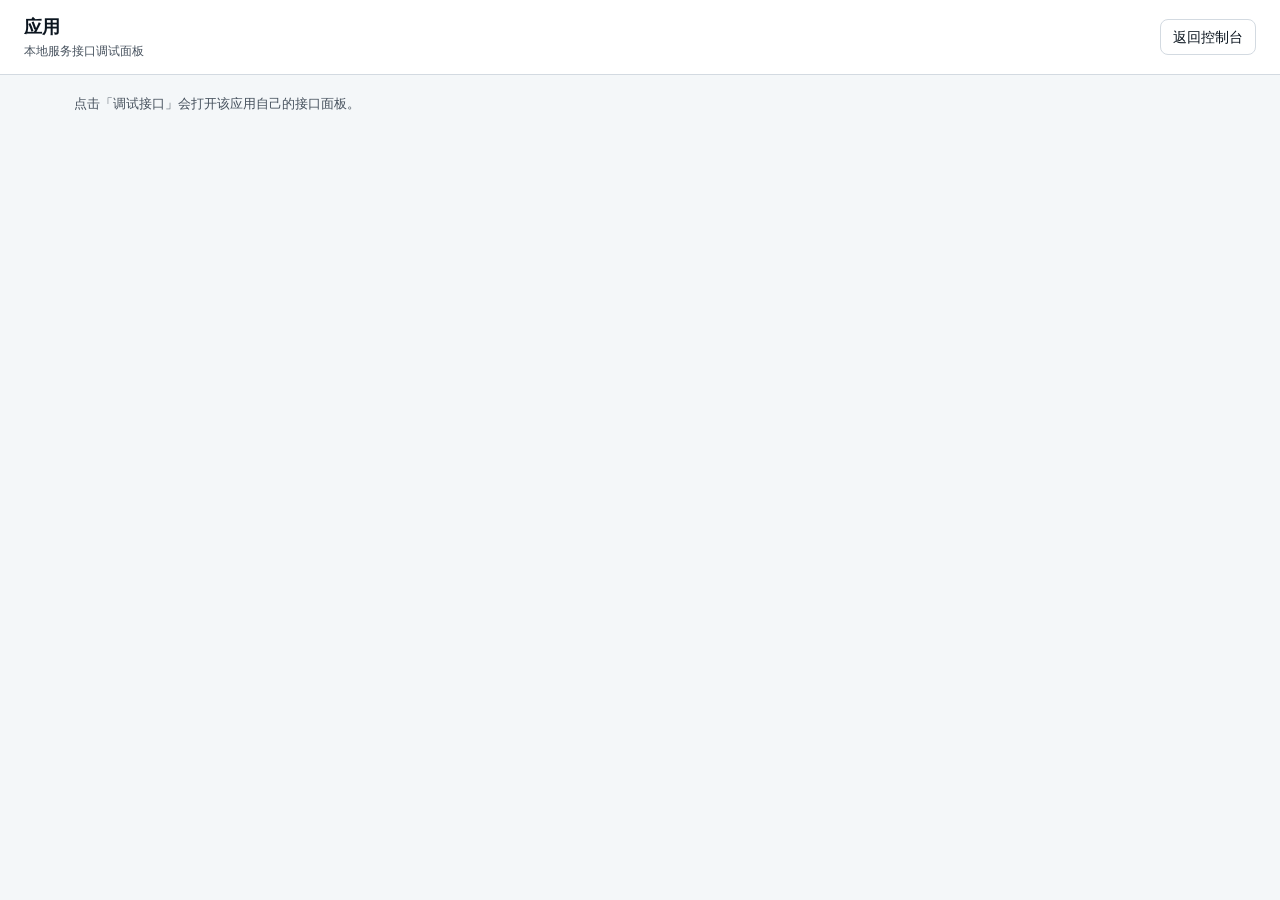
==== resource/templates/apps.html @ 39eb24e7 "first commit" ====
<!DOCTYPE html>
<html lang="zh-CN">
<head>
  <meta charset="UTF-8">
  <meta name="viewport" content="width=device-width, initial-scale=1.0">
  <title>应用 · YYB Go</title>
  <link rel="stylesheet" href="/static/css/console.css">
  <style>
    :root {
      color-scheme: light;
      --bg: oklch(1 0 0);
      --bg-soft: oklch(0.974 0.004 250);
      --surface: oklch(0.986 0.004 250);
      --surface-strong: oklch(0.948 0.009 250);
      --ink: oklch(0.19 0.025 252);
      --muted: oklch(0.43 0.025 252);
      --faint: oklch(0.58 0.018 252);
      --line: oklch(0.885 0.012 250);
      --primary: oklch(0.54 0.205 3);
      --primary-hover: oklch(0.48 0.195 3);
      --success: oklch(0.55 0.135 145);
      --danger: oklch(0.55 0.18 25);
      --code-bg: oklch(0.16 0.022 252);
      --code-ink: oklch(0.96 0.006 250);
      --radius: 8px;
    }

    * { box-sizing: border-box; }

    body {
      margin: 0;
      min-height: 100vh;
      background: var(--bg-soft);
      color: var(--ink);
      font-family: ui-sans-serif, system-ui, -apple-system, "Segoe UI", "Microsoft YaHei", sans-serif;
      font-size: 14px;
      line-height: 1.45;
    }

    button, input, select, textarea { font: inherit; }
    button { cursor: pointer; }

    .topbar {
      display: flex;
      align-items: center;
      justify-content: space-between;
      gap: 18px;
      padding: 14px 24px;
      background: var(--bg);
      border-bottom: 1px solid var(--line);
    }

    .brand-title { margin: 0; font-size: 18px; font-weight: 760; }
    .brand-subtitle { margin-top: 3px; color: var(--muted); font-size: 12px; }
    .top-actions, .inline-actions { display: flex; align-items: center; gap: 8px; flex-wrap: wrap; }

    .btn {
      min-height: 34px;
      border: 1px solid var(--line);
      border-radius: var(--radius);
      padding: 7px 12px;
      display: inline-flex;
      align-items: center;
      justify-content: center;
      gap: 6px;
      background: var(--bg);
      color: var(--ink);
      text-decoration: none;
      transition: background 160ms ease;
    }

    .btn:hover { background: var(--surface-strong); }
    .btn.primary { background: var(--primary); border-color: var(--primary); color: oklch(1 0 0); }
    .btn.primary:hover { background: var(--primary-hover); }
    .btn:disabled { opacity: 0.55; cursor: not-allowed; }
    .btn:focus-visible, .input:focus-visible, .select:focus-visible, .route:focus-visible {
      outline: 3px solid oklch(0.82 0.08 190);
      outline-offset: 2px;
    }

    .shell { width: min(1180px, 100%); margin: 0 auto; padding: 20px 24px 32px; display: grid; gap: 14px; }
    .page-lead { color: var(--muted); font-size: 13px; margin: 0 0 2px; }

    .app-card {
      background: var(--bg);
      border: 1px solid var(--line);
      border-radius: var(--radius);
      padding: 16px;
      display: grid;
      grid-template-columns: minmax(0, 1fr) auto;
      gap: 14px;
      align-items: start;
    }

    .app-name { margin: 0; font-size: 15px; font-weight: 720; display: flex; align-items: center; gap: 8px; }
    .app-desc { margin: 4px 0 10px; color: var(--muted); font-size: 12.5px; }
    .app-meta { display: grid; gap: 8px; max-width: 620px; }
    .app-actions { display: grid; gap: 8px; justify-items: stretch; min-width: 168px; }

    .chip {
      min-height: 26px;
      display: inline-flex;
      align-items: center;
      gap: 6px;
      padding: 3px 9px;
      border: 1px solid var(--line);
      border-radius: 999px;
      background: var(--surface);
      color: var(--muted);
      font-size: 12px;
    }

    .chip strong { color: var(--ink); font-weight: 700; }
    .chip.ok { border-color: oklch(0.82 0.07 145); color: var(--success); }
    .chip.bad { border-color: oklch(0.82 0.07 25); color: var(--danger); }

    .field { display: grid; gap: 5px; min-width: 0; }
    .field label { color: var(--muted); font-size: 12px; }

    .input, .select, .textarea {
      width: 100%;
      min-height: 34px;
      padding: 7px 10px;
      border: 1px solid var(--line);
      border-radius: var(--radius);
      background: var(--bg);
      color: var(--ink);
    }

    .input.mono, .textarea { font-family: ui-monospace, SFMono-Regular, Menlo, Consolas, monospace; font-size: 12.5px; }
    .textarea { min-height: 116px; resize: vertical; }
    .hidden { display: none !important; }

    /* ---- 调试面板 ---- */
    .scrim {
      position: fixed;
      inset: 0;
      z-index: 60;
      background: oklch(0.19 0.025 252 / 0.42);
    }

    .drawer {
      position: fixed;
      inset: 0 0 0 auto;
      z-index: 61;
      width: min(1180px, 100%);
      background: var(--bg-soft);
      border-left: 1px solid var(--line);
      display: grid;
      grid-template-rows: auto minmax(0, 1fr);
    }

    .drawer-head {
      display: flex;
      align-items: center;
      justify-content: space-between;
      gap: 14px;
      padding: 12px 16px;
      background: var(--bg);
      border-bottom: 1px solid var(--line);
      flex-wrap: wrap;
    }

    .drawer-title { margin: 0; font-size: 15px; font-weight: 720; }
    .drawer-sub { margin-top: 2px; color: var(--muted); font-size: 12px; font-family: ui-monospace, Menlo, Consolas, monospace; }

    .drawer-body {
      display: grid;
      grid-template-columns: 268px minmax(0, 1fr) minmax(0, 1fr);
      gap: 12px;
      padding: 12px 16px 16px;
      min-height: 0;
    }

    .pane {
      background: var(--bg);
      border: 1px solid var(--line);
      border-radius: var(--radius);
      display: grid;
      grid-template-rows: auto minmax(0, 1fr);
      min-height: 0;
      overflow: hidden;
    }

    .pane-head {
      display: flex;
      align-items: center;
      justify-content: space-between;
      gap: 10px;
      padding: 10px 12px;
      border-bottom: 1px solid var(--line);
      background: var(--surface);
    }

    .pane-head h3 { margin: 0; font-size: 13px; font-weight: 700; }
    .pane-head p { margin: 2px 0 0; color: var(--muted); font-size: 12px; }
    .pane-body { padding: 12px; display: grid; gap: 10px; align-content: start; overflow: auto; min-height: 0; }

    .route-group { padding: 9px 6px 3px; color: var(--faint); font-size: 11px; letter-spacing: 0.08em; text-transform: uppercase; }

    .route {
      width: 100%;
      border: 1px solid transparent;
      border-radius: 7px;
      background: none;
      color: inherit;
      text-align: left;
      padding: 6px 7px;
      display: grid;
      gap: 2px;
    }

    .route:hover { background: var(--surface-strong); }
    .route.active { background: var(--surface); border-color: var(--line); }
    .route-line { display: flex; align-items: center; gap: 7px; min-width: 0; }
    .route-path { font-family: ui-monospace, Menlo, Consolas, monospace; font-size: 12px; overflow: hidden; text-overflow: ellipsis; white-space: nowrap; }
    .route-note { color: var(--muted); font-size: 12px; }

    .verb {
      flex: none;
      min-width: 46px;
      padding: 1px 5px;
      border-radius: 4px;
      background: var(--surface-strong);
      color: var(--muted);
      font-size: 10px;
      font-weight: 800;
      text-align: center;
    }

    .verb.get { background: oklch(0.94 0.027 190); color: oklch(0.4 0.11 190); }
    .verb.post { background: oklch(0.94 0.035 145); color: oklch(0.42 0.12 145); }
    .verb.delete { background: oklch(0.955 0.032 25); color: oklch(0.47 0.16 25); }

    .request-line { display: grid; grid-template-columns: 104px minmax(0, 1fr); gap: 8px; }
    .params { display: grid; gap: 8px; }
    .meta-row { display: flex; flex-wrap: wrap; gap: 8px; }

    .result-box {
      margin: 0;
      padding: 12px;
      min-height: 200px;
      border-radius: var(--radius);
      background: var(--code-bg);
      color: var(--code-ink);
      font-family: ui-monospace, Menlo, Consolas, monospace;
      font-size: 12.5px;
      white-space: pre-wrap;
      word-break: break-word;
      overflow: auto;
    }

    .result-image { max-width: 100%; border: 1px solid var(--line); border-radius: var(--radius); }
    .headers { margin: 0; color: var(--muted); font-size: 12px; font-family: ui-monospace, Menlo, Consolas, monospace; white-space: pre-wrap; }
    .note { color: var(--faint); font-size: 12px; }

    @media (max-width: 1180px) {
      .drawer-body { grid-template-columns: 240px minmax(0, 1fr); }
      .drawer-body .result-pane { grid-column: 1 / -1; }
    }

    @media (max-width: 820px) {
      .app-card { grid-template-columns: 1fr; }
      .drawer-body { grid-template-columns: 1fr; overflow: auto; }
      .topbar { flex-direction: column; align-items: flex-start; }
    }
  </style>
</head>
<body>
  <header class="topbar">
    <div>
      <h1 class="brand-title">应用</h1>
      <div class="brand-subtitle">本地服务接口调试面板</div>
    </div>
    <div class="top-actions">
      <a class="btn" href="/">返回控制台</a>
    </div>
  </header>

  <main class="shell">
    <p class="page-lead">点击「调试接口」会打开该应用自己的接口面板。</p>
    <div id="appList"></div>
  </main>

  <div class="scrim hidden" id="scrim"></div>
  <section class="drawer hidden" id="drawer" role="dialog" aria-modal="true" aria-labelledby="drawerTitle">
    <div class="drawer-head">
      <div>
        <h2 class="drawer-title" id="drawerTitle">接口调试</h2>
        <div class="drawer-sub" id="drawerBase">—</div>
      </div>
      <div class="inline-actions">
        <button class="btn" id="copyCurlBtn" type="button">复制 curl</button>
        <button class="btn primary" id="sendBtn" type="button">发送</button>
        <button class="btn" id="closeDrawerBtn" type="button">关闭</button>
      </div>
    </div>

    <div class="drawer-body">
      <section class="pane" aria-label="接口列表">
        <div class="pane-head">
          <div>
            <h3>接口</h3>
            <p id="routeCount">—</p>
          </div>
        </div>
        <div class="pane-body">
          <input class="input" id="routeSearch" type="search" placeholder="搜索路径或说明" autocomplete="off">
          <div id="routeList"></div>
        </div>
      </section>

      <section class="pane" aria-label="请求">
        <div class="pane-head">
          <div>
            <h3>请求</h3>
            <p id="routeNote">选择左侧接口或直接填写路径</p>
          </div>
        </div>
        <div class="pane-body">
          <div class="request-line">
            <div class="field">
              <label for="methodSel">方法</label>
              <select class="select" id="methodSel">
                <option>GET</option>
                <option>POST</option>
                <option>DELETE</option>
                <option>PUT</option>
                <option>PATCH</option>
              </select>
            </div>
            <div class="field">
              <label for="pathInput">路径</label>
              <input class="input mono" id="pathInput" spellcheck="false" autocomplete="off">
            </div>
          </div>

          <div class="params hidden" id="paramsBox"></div>

          <div class="field hidden" id="refPickerGroup">
            <label for="refSel">账号 ref 快捷填充</label>
            <div class="inline-actions">
              <select class="select" id="refSel" style="flex:1;min-width:0"><option value="">未加载</option></select>
              <button class="btn" id="fillRefBtn" type="button">填入</button>
              <button class="btn" id="reloadRefBtn" type="button">刷新</button>
            </div>
          </div>

          <div class="field">
            <label for="bodyInput">请求体 JSON（GET 可留空）</label>
            <textarea class="textarea" id="bodyInput" spellcheck="false"></textarea>
          </div>

          <div class="inline-actions">
            <button class="btn" id="formatBtn" type="button">格式化 JSON</button>
            <button class="btn" id="clearBodyBtn" type="button">清空</button>
          </div>
        </div>
      </section>

      <section class="pane result-pane" aria-label="响应">
        <div class="pane-head">
          <div>
            <h3>响应</h3>
            <p id="resultMeta">等待发送</p>
          </div>
          <button class="btn" id="copyResultBtn" type="button">复制</button>
        </div>
        <div class="pane-body">
          <div class="meta-row">
            <span class="chip">状态 <strong id="statusText">—</strong></span>
            <span class="chip">耗时 <strong id="timeText">—</strong></span>
            <span class="chip">大小 <strong id="sizeText">—</strong></span>
          </div>
          <img class="result-image hidden" id="resultImage" alt="响应图片">
          <pre class="result-box" id="resultBox">发送后这里显示原始响应。</pre>
          <pre class="headers" id="resultHeaders"></pre>
        </div>
      </section>
    </div>
  </section>

  <script src="/static/js/nav.js"></script>
  <script src="/static/js/api-catalog.js"></script>
  <script src="/static/js/apps.js"></script>
</body>
</html>
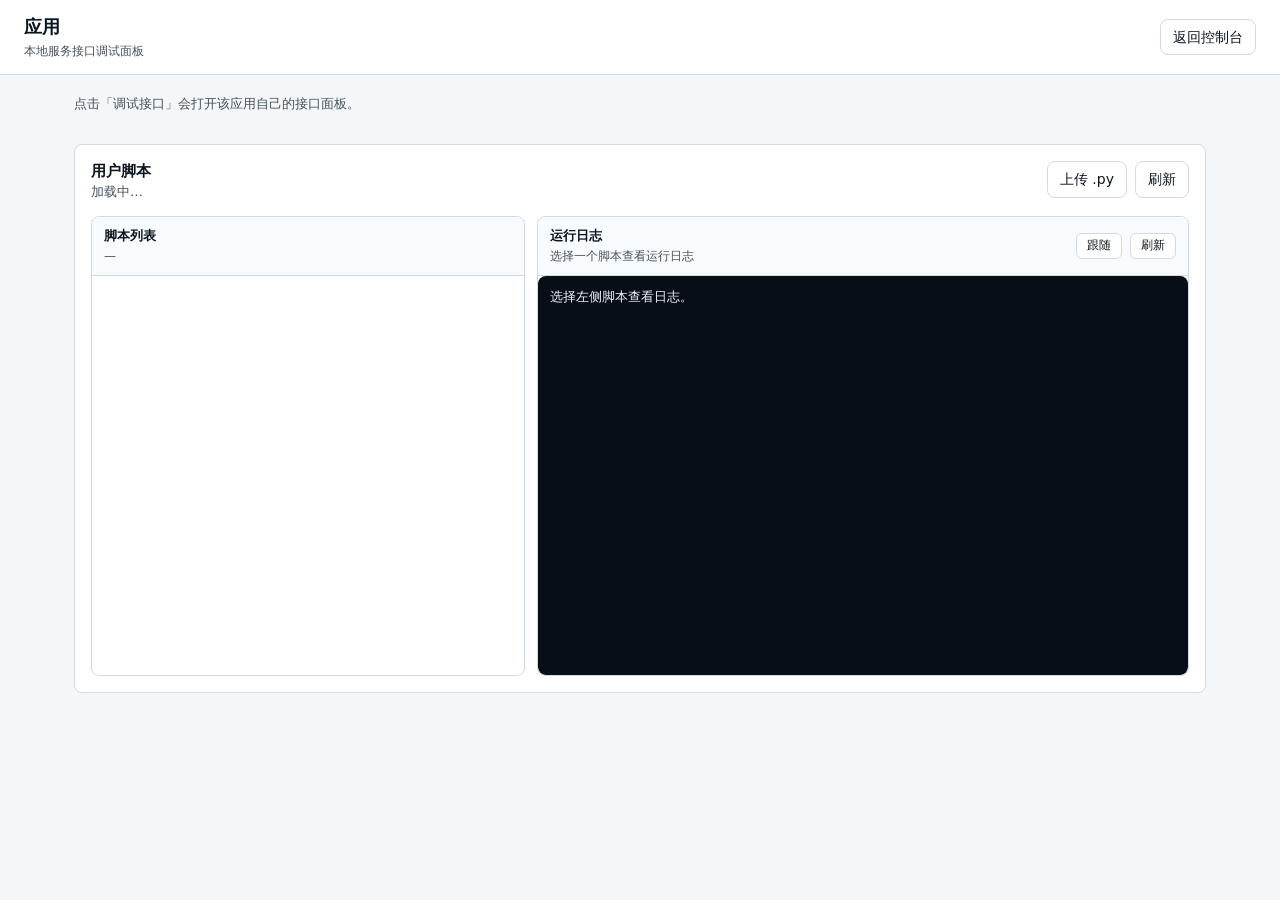
==== commit e7cbf6f8: "功能：添加用户脚本运行器API和SDK 添加用于上传、运行、停止、调度和流式传输日志的端点 用户Python脚本位于data_root/scripts目录下。介绍yyb_sdk.py 脚本助手，忽略本" ====
--- a/resource/templates/apps.html
+++ b/resource/templates/apps.html
@@ -254,6 +254,74 @@
     .headers { margin: 0; color: var(--muted); font-size: 12px; font-family: ui-monospace, Menlo, Consolas, monospace; white-space: pre-wrap; }
     .note { color: var(--faint); font-size: 12px; }
 
+    /* ---- 用户脚本 ---- */
+    .scripts-panel {
+      background: var(--bg);
+      border: 1px solid var(--line);
+      border-radius: var(--radius);
+      padding: 16px;
+      display: grid;
+      gap: 12px;
+    }
+
+    .scripts-head { display: flex; align-items: flex-start; justify-content: space-between; gap: 12px; flex-wrap: wrap; }
+    .scripts-title { margin: 0; font-size: 15px; font-weight: 720; }
+
+    .scripts-grid {
+      display: grid;
+      grid-template-columns: minmax(0, 2fr) minmax(0, 3fr);
+      gap: 12px;
+      height: 460px;
+    }
+
+    .scripts-log-box {
+      margin: 0;
+      min-height: 0;
+      height: 100%;
+      padding: 12px;
+      overflow: auto;
+      white-space: pre-wrap;
+      word-break: break-word;
+    }
+
+    .script-row {
+      display: grid;
+      gap: 6px;
+      padding: 10px 12px;
+      border: 1px solid var(--line);
+      border-radius: var(--radius);
+      cursor: pointer;
+    }
+
+    .script-row:hover { background: var(--surface); }
+    .script-row.selected { border-color: var(--primary); }
+
+    .script-row-head { display: flex; align-items: center; justify-content: space-between; gap: 8px; flex-wrap: wrap; }
+    .script-name { font-family: ui-monospace, Menlo, Consolas, monospace; font-weight: 700; font-size: 13px; }
+    .script-info { color: var(--muted); font-size: 12px; display: grid; gap: 2px; }
+    .script-actions { display: flex; gap: 6px; flex-wrap: wrap; }
+
+    .mini-btn {
+      min-height: 26px;
+      padding: 3px 10px;
+      border: 1px solid var(--line);
+      border-radius: 6px;
+      background: var(--bg);
+      color: var(--ink);
+      font-size: 12px;
+    }
+
+    .mini-btn:hover { background: var(--surface-strong); }
+    .mini-btn.primary { background: var(--primary); border-color: var(--primary); color: oklch(1 0 0); }
+    .mini-btn.primary:hover { background: var(--primary-hover); }
+    .mini-btn:disabled { opacity: 0.55; cursor: not-allowed; }
+    .mini-btn.active { border-color: var(--primary); color: var(--primary); }
+
+    @media (max-width: 900px) {
+      .scripts-grid { grid-template-columns: 1fr; height: auto; }
+      .scripts-log-box { height: 360px; }
+    }
+
     @media (max-width: 1180px) {
       .drawer-body { grid-template-columns: 240px minmax(0, 1fr); }
       .drawer-body .result-pane { grid-column: 1 / -1; }
@@ -280,6 +348,44 @@
   <main class="shell">
     <p class="page-lead">点击「调试接口」会打开该应用自己的接口面板。</p>
     <div id="appList"></div>
+
+    <section class="scripts-panel" aria-label="用户脚本">
+      <div class="scripts-head">
+        <div>
+          <h2 class="scripts-title">用户脚本</h2>
+          <p class="page-lead" id="scriptsMeta">加载中…</p>
+        </div>
+        <div class="inline-actions">
+          <input type="file" id="scriptFileInput" accept=".py" class="hidden">
+          <button class="btn" id="scriptUploadBtn" type="button">上传 .py</button>
+          <button class="btn" id="scriptReloadBtn" type="button">刷新</button>
+        </div>
+      </div>
+      <div class="scripts-grid">
+        <div class="pane">
+          <div class="pane-head">
+            <div>
+              <h3>脚本列表</h3>
+              <p id="scriptCount">—</p>
+            </div>
+          </div>
+          <div class="pane-body" id="scriptList"></div>
+        </div>
+        <div class="pane scripts-log-pane">
+          <div class="pane-head">
+            <div>
+              <h3 id="logTitle">运行日志</h3>
+              <p id="logMeta">选择一个脚本查看运行日志</p>
+            </div>
+            <div class="inline-actions">
+              <button class="mini-btn" id="logFollowBtn" type="button">跟随</button>
+              <button class="mini-btn" id="logRefreshBtn" type="button">刷新</button>
+            </div>
+          </div>
+          <pre class="result-box scripts-log-box" id="scriptLogBox">选择左侧脚本查看日志。</pre>
+        </div>
+      </div>
+    </section>
   </main>
 
   <div class="scrim hidden" id="scrim"></div>
@@ -383,5 +489,6 @@
   <script src="/static/js/nav.js"></script>
   <script src="/static/js/api-catalog.js"></script>
   <script src="/static/js/apps.js"></script>
+  <script src="/static/js/scripts.js?v=2"></script>
 </body>
 </html>
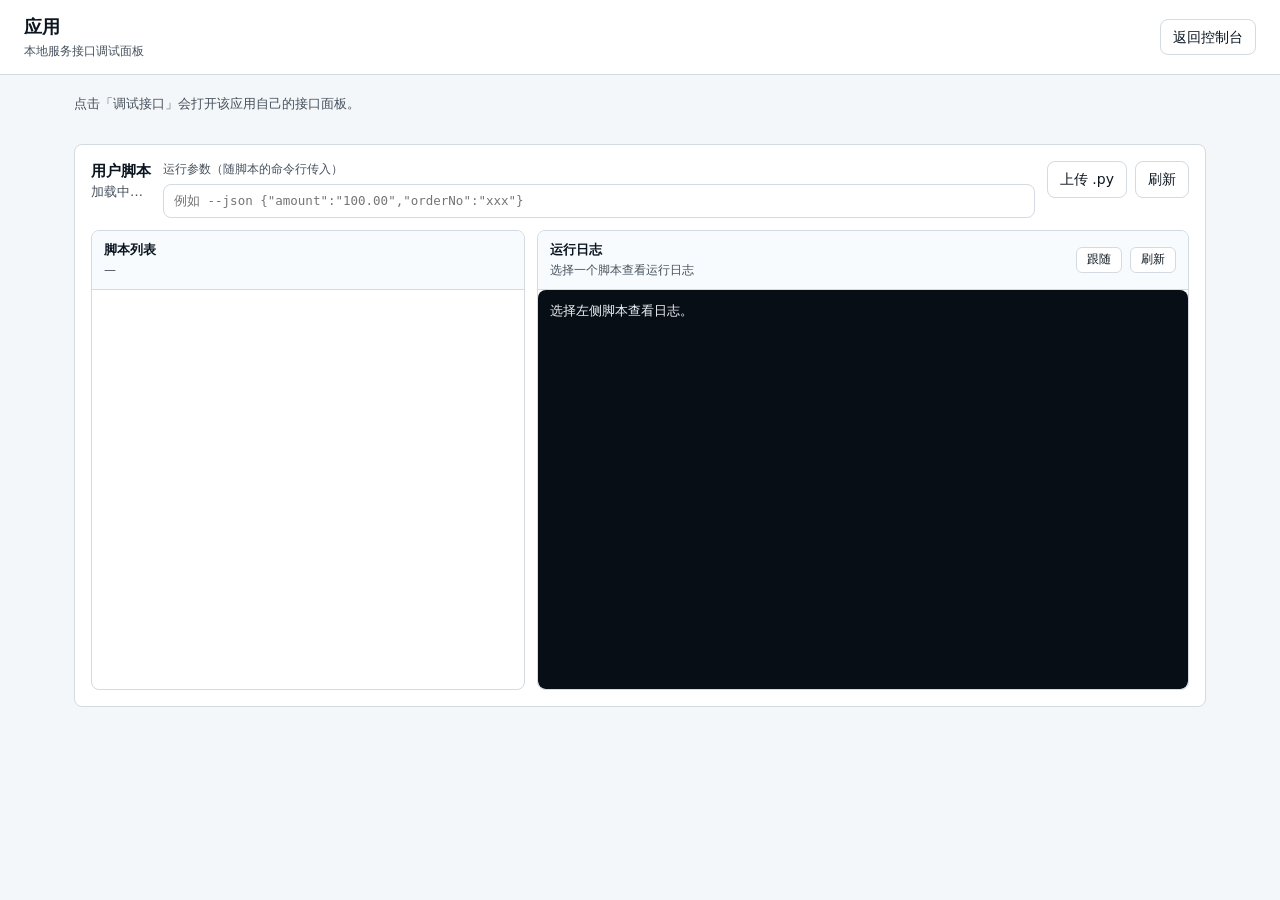
==== commit 557815bb: "feat: 添加脚本运行参数支持，优化用户脚本面板，更新相关文档" ====
--- a/resource/templates/apps.html
+++ b/resource/templates/apps.html
@@ -266,6 +266,19 @@
 
     .scripts-head { display: flex; align-items: flex-start; justify-content: space-between; gap: 12px; flex-wrap: wrap; }
     .scripts-title { margin: 0; font-size: 15px; font-weight: 720; }
+    .scripts-args { display: grid; gap: 5px; flex: 1 1 320px; min-width: 260px; }
+    .scripts-args label { color: var(--muted); font-size: 12px; }
+    .scripts-args-input {
+      width: 100%;
+      min-height: 34px;
+      padding: 7px 10px;
+      border: 1px solid var(--line);
+      border-radius: var(--radius);
+      background: var(--bg);
+      color: var(--ink);
+      font-family: ui-monospace, SFMono-Regular, Menlo, Consolas, monospace;
+      font-size: 12.5px;
+    }
 
     .scripts-grid {
       display: grid;
@@ -354,6 +367,11 @@
         <div>
           <h2 class="scripts-title">用户脚本</h2>
           <p class="page-lead" id="scriptsMeta">加载中…</p>
+        </div>
+        <div class="scripts-args">
+          <label for="scriptArgsInput">运行参数（随脚本的命令行传入）</label>
+          <input class="scripts-args-input" id="scriptArgsInput" type="text" spellcheck="false" autocomplete="off"
+                 placeholder='例如 --json {"amount":"100.00","orderNo":"xxx"}'>
         </div>
         <div class="inline-actions">
           <input type="file" id="scriptFileInput" accept=".py" class="hidden">
@@ -489,6 +507,6 @@
   <script src="/static/js/nav.js"></script>
   <script src="/static/js/api-catalog.js"></script>
   <script src="/static/js/apps.js"></script>
-  <script src="/static/js/scripts.js?v=2"></script>
+  <script src="/static/js/scripts.js?v=3"></script>
 </body>
 </html>
